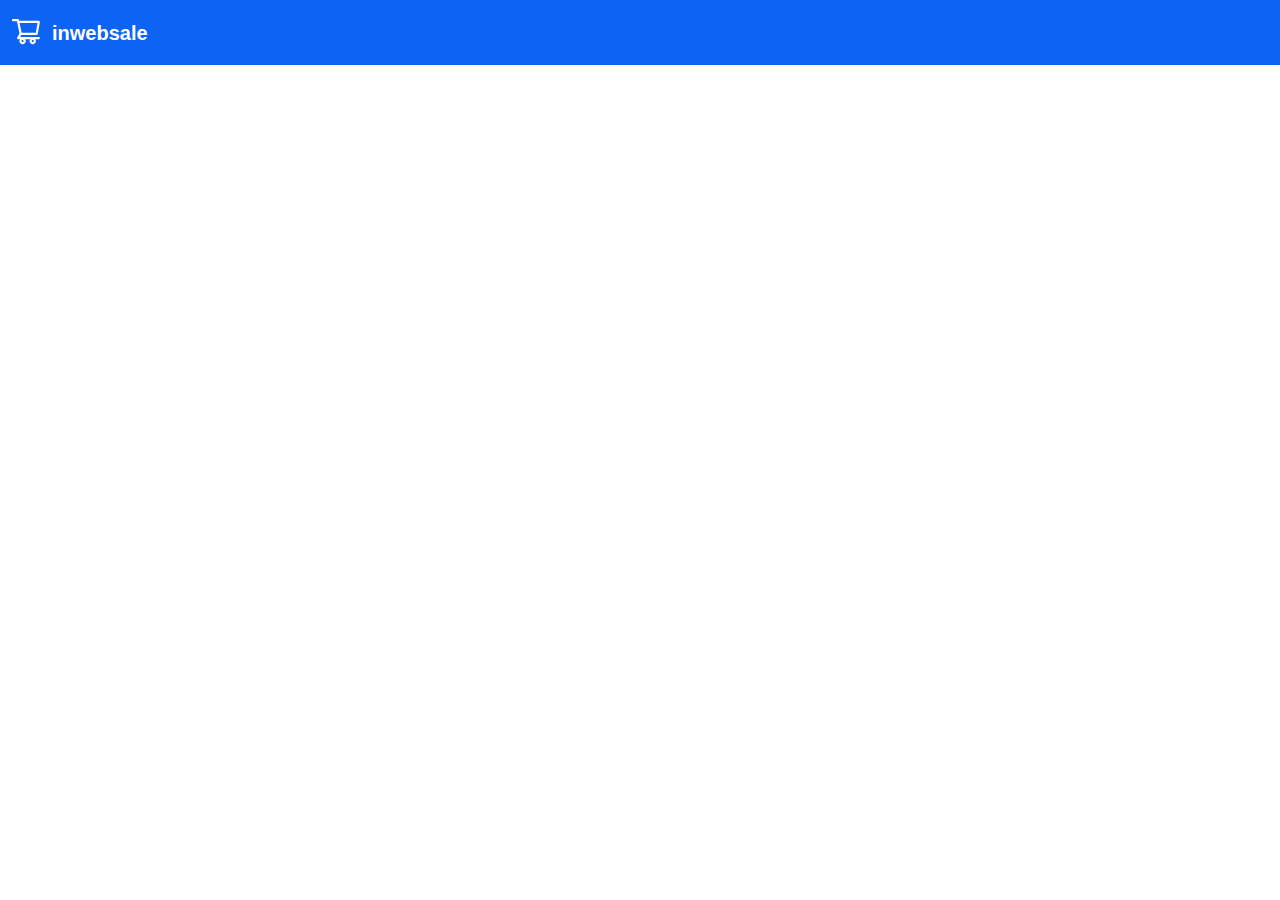
==== index.html @ 30c4ec7e "First commit(CSS styles and start o' markuping)" ====
<!DOCTYPE html>
<html lang="en">
<head>
    <meta charset="UTF-8">
    <meta http-equiv="X-UA-Compatible" content="IE=edge">
    <meta name="viewport" content="width=device-width, initial-scale=1.0">
    <title>Inwebsale</title>
    <link rel="stylesheet" href="./style/style.css">
</head>
<body>
    <div class="content">
        <header class="main-header">
            <div class="logotype">
                <div class="cart-icon"><svg stroke="currentColor" fill="currentColor" stroke-width="0" viewBox="0 0 1024 1024" height="2em" width="2em" xmlns="http://www.w3.org/2000/svg"><path d="M922.9 701.9H327.4l29.9-60.9 496.8-.9c16.8 0 31.2-12 34.2-28.6l68.8-385.1c1.8-10.1-.9-20.5-7.5-28.4a34.99 34.99 0 0 0-26.6-12.5l-632-2.1-5.4-25.4c-3.4-16.2-18-28-34.6-28H96.5a35.3 35.3 0 1 0 0 70.6h125.9L246 312.8l58.1 281.3-74.8 122.1a34.96 34.96 0 0 0-3 36.8c6 11.9 18.1 19.4 31.5 19.4h62.8a102.43 102.43 0 0 0-20.6 61.7c0 56.6 46 102.6 102.6 102.6s102.6-46 102.6-102.6c0-22.3-7.4-44-20.6-61.7h161.1a102.43 102.43 0 0 0-20.6 61.7c0 56.6 46 102.6 102.6 102.6s102.6-46 102.6-102.6c0-22.3-7.4-44-20.6-61.7H923c19.4 0 35.3-15.8 35.3-35.3a35.42 35.42 0 0 0-35.4-35.2zM305.7 253l575.8 1.9-56.4 315.8-452.3.8L305.7 253zm96.9 612.7c-17.4 0-31.6-14.2-31.6-31.6 0-17.4 14.2-31.6 31.6-31.6s31.6 14.2 31.6 31.6a31.6 31.6 0 0 1-31.6 31.6zm325.1 0c-17.4 0-31.6-14.2-31.6-31.6 0-17.4 14.2-31.6 31.6-31.6s31.6 14.2 31.6 31.6a31.6 31.6 0 0 1-31.6 31.6z"></path></svg></div>
                <div class="logotype-text">inwebsale</div>
            </div>
            <ul class="navigation"></ul>
            <div class="menu"></div>
        </header>
    </div>
</body>
</html>
---- style/style.css ----
/* RESET */
html, body, div, span, applet, object, iframe,
h1, h2, h3, h4, h5, h6, p, blockquote, pre,
a, abbr, acronym, address, big, cite, code,
del, dfn, em, img, ins, kbd, q, s, samp,
small, strike, strong, sub, sup, tt, var,
b, u, i, center,
dl, dt, dd, ol, ul, li,
fieldset, form, label, legend,
table, caption, tbody, tfoot, thead, tr, th, td,
article, aside, canvas, details, embed, 
figure, figcaption, footer, header, hgroup, 
menu, nav, output, ruby, section, summary,
time, mark, audio, video {
	margin: 0;
	padding: 0;
	border: 0;
	font-size: 100%;
	font: inherit;
	vertical-align: baseline;
}
/* HTML5 display-role reset for older browsers */
article, aside, details, figcaption, figure, 
footer, header, hgroup, menu, nav, section {
	display: block;
}
body {
	line-height: 1;
}
ol, ul {
	list-style: none;
}
blockquote, q {
	quotes: none;
}
blockquote:before, blockquote:after,
q:before, q:after {
	content: '';
	content: none;
}
table {
	border-collapse: collapse;
	border-spacing: 0;
}

/* RESET */

/* VARIABLES */

:root{
    
    font-family:'Trebuchet MS', 'Lucida Sans Unicode', 'Lucida Grande', 'Lucida Sans', Arial, sans-serif;

    /* COLORS */

    --blue-col: #0D63F3;
    --white-col: #FFFFFF;
    --green-col: #5DB075;
    --gray-col: #BDBDBD;

    /* COLORS */

    /* FONT */
    
    --header-dim: 25px;
    --main-dim: 16px;
    --logo-dim: 20px;

    --boldest-weight: 700;
    --bold-weight: 600;
    --main-weight: 500;

    /* FONT */

    /* BORDERS */



    /* BORDERS */

}

/* VARIABLES */

/* MAIN STYLES */

.content{
    width: 100%;
}

.main-header{
    background: var(--blue-col);

    box-sizing: border-box;

    display: flex;
    justify-content: space-between;
    align-items: center;

    width: 100%;

    padding: 15px 10px;
}

.logotype{

    display: flex;
    align-items: center;
    gap: 10px;

    color: var(--white-col);
}

.logotype .logotype-text{
    font-size: var(--logo-dim);
    font-weight: bold;
}

/* MAIN STYLES */
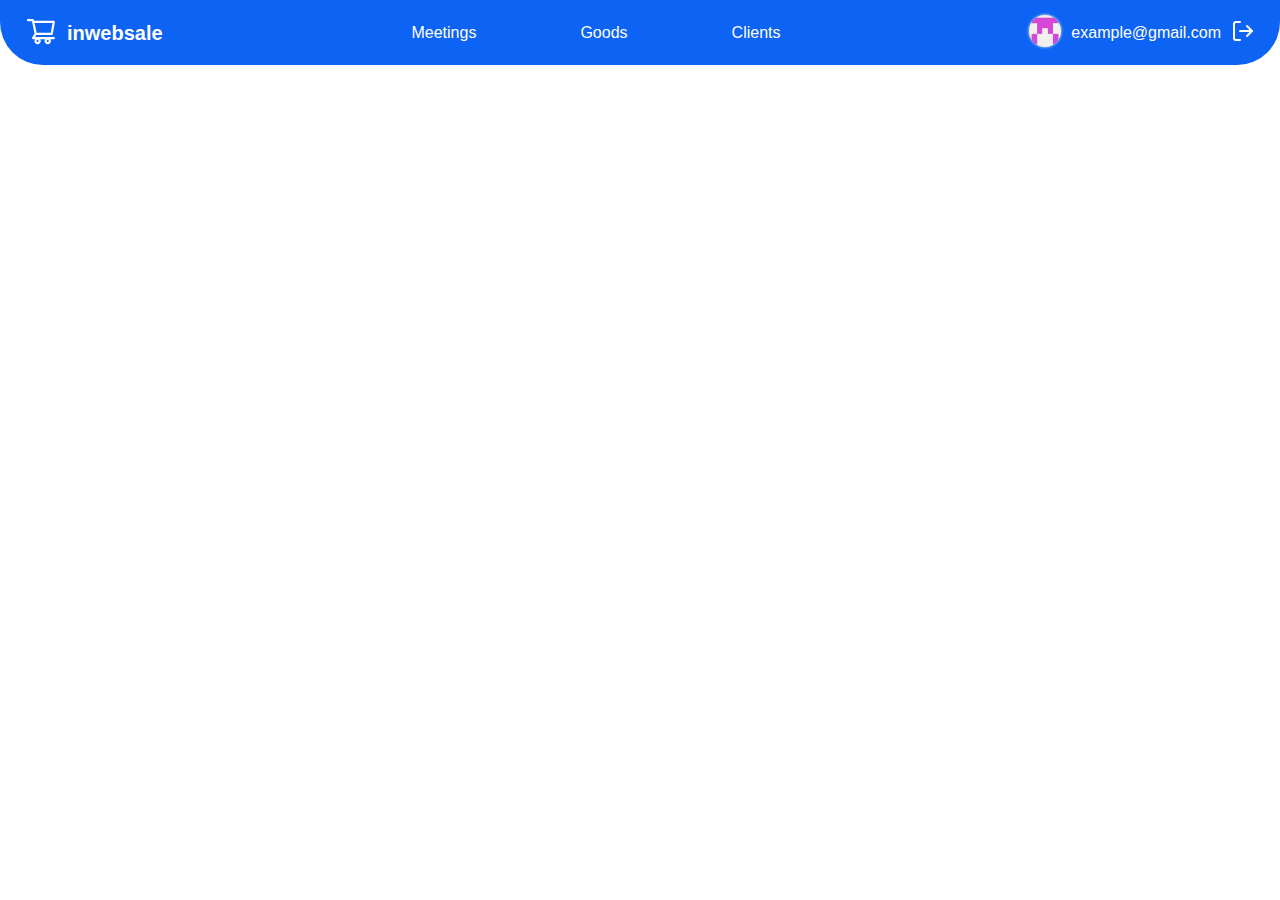
==== commit 3a028e9b: "Finished header part" ====
--- a/index.html
+++ b/index.html
@@ -14,8 +14,16 @@
                 <div class="cart-icon"><svg stroke="currentColor" fill="currentColor" stroke-width="0" viewBox="0 0 1024 1024" height="2em" width="2em" xmlns="http://www.w3.org/2000/svg"><path d="M922.9 701.9H327.4l29.9-60.9 496.8-.9c16.8 0 31.2-12 34.2-28.6l68.8-385.1c1.8-10.1-.9-20.5-7.5-28.4a34.99 34.99 0 0 0-26.6-12.5l-632-2.1-5.4-25.4c-3.4-16.2-18-28-34.6-28H96.5a35.3 35.3 0 1 0 0 70.6h125.9L246 312.8l58.1 281.3-74.8 122.1a34.96 34.96 0 0 0-3 36.8c6 11.9 18.1 19.4 31.5 19.4h62.8a102.43 102.43 0 0 0-20.6 61.7c0 56.6 46 102.6 102.6 102.6s102.6-46 102.6-102.6c0-22.3-7.4-44-20.6-61.7h161.1a102.43 102.43 0 0 0-20.6 61.7c0 56.6 46 102.6 102.6 102.6s102.6-46 102.6-102.6c0-22.3-7.4-44-20.6-61.7H923c19.4 0 35.3-15.8 35.3-35.3a35.42 35.42 0 0 0-35.4-35.2zM305.7 253l575.8 1.9-56.4 315.8-452.3.8L305.7 253zm96.9 612.7c-17.4 0-31.6-14.2-31.6-31.6 0-17.4 14.2-31.6 31.6-31.6s31.6 14.2 31.6 31.6a31.6 31.6 0 0 1-31.6 31.6zm325.1 0c-17.4 0-31.6-14.2-31.6-31.6 0-17.4 14.2-31.6 31.6-31.6s31.6 14.2 31.6 31.6a31.6 31.6 0 0 1-31.6 31.6z"></path></svg></div>
                 <div class="logotype-text">inwebsale</div>
             </div>
-            <ul class="navigation"></ul>
-            <div class="menu"></div>
+            <ul class="navigation">
+                <li class="meetings">Meetings</li>
+                <li class="goods">Goods</li>
+                <li class="clients">Clients</li>
+            </ul>
+            <div class="menu">
+                <div class="avatar"><img src="avatar-example.png" alt=""/></div>
+                <div class="email">example@gmail.com</div>
+                <div class="logout"><svg stroke="currentColor" fill="none" stroke-width="2" viewBox="0 0 24 24" stroke-linecap="round" stroke-linejoin="round" height="1.5em" width="1.5em" xmlns="http://www.w3.org/2000/svg"><path d="M9 21H5a2 2 0 0 1-2-2V5a2 2 0 0 1 2-2h4"></path><polyline points="16 17 21 12 16 7"></polyline><line x1="21" y1="12" x2="9" y2="12"></line></svg></div>
+            </div>
         </header>
     </div>
 </body>
--- a/style/style.css
+++ b/style/style.css
@@ -48,7 +48,7 @@
 /* VARIABLES */
 
 :root{
-    
+
     font-family:'Trebuchet MS', 'Lucida Sans Unicode', 'Lucida Grande', 'Lucida Sans', Arial, sans-serif;
 
     /* COLORS */
@@ -74,7 +74,7 @@
 
     /* BORDERS */
 
-
+    --header-radius: 43px;
 
     /* BORDERS */
 
@@ -89,6 +89,7 @@
 }
 
 .main-header{
+    color: var(--white-col);
     background: var(--blue-col);
 
     box-sizing: border-box;
@@ -99,16 +100,16 @@
 
     width: 100%;
 
-    padding: 15px 10px;
+    border-radius: 0px 0px var(--header-radius) var(--header-radius);
+
+    padding: 15px 25px;
 }
 
 .logotype{
-
     display: flex;
     align-items: center;
     gap: 10px;
-
-    color: var(--white-col);
+    /* margin-left: 25px; */
 }
 
 .logotype .logotype-text{
@@ -116,4 +117,34 @@
     font-weight: bold;
 }
 
+.navigation{
+    display: flex;
+    justify-content: space-between;
+
+    width: 30%;
+}
+
+.menu{
+    display: flex;
+    align-items: center;
+    gap: 10px;
+}
+
+.menu img{
+    width: 2em;
+    /* width: 100%; */
+
+    border: var(--white-col);
+    border-radius: 100%;
+
+    background: #5DB075;
+
+    box-shadow: 0px 0px 3px 0px var(--white-col);
+}
+
+.menu .email{
+    font-size: var(--main-dim);
+    font-weight: var(--main-weight);
+}
+
 /* MAIN STYLES */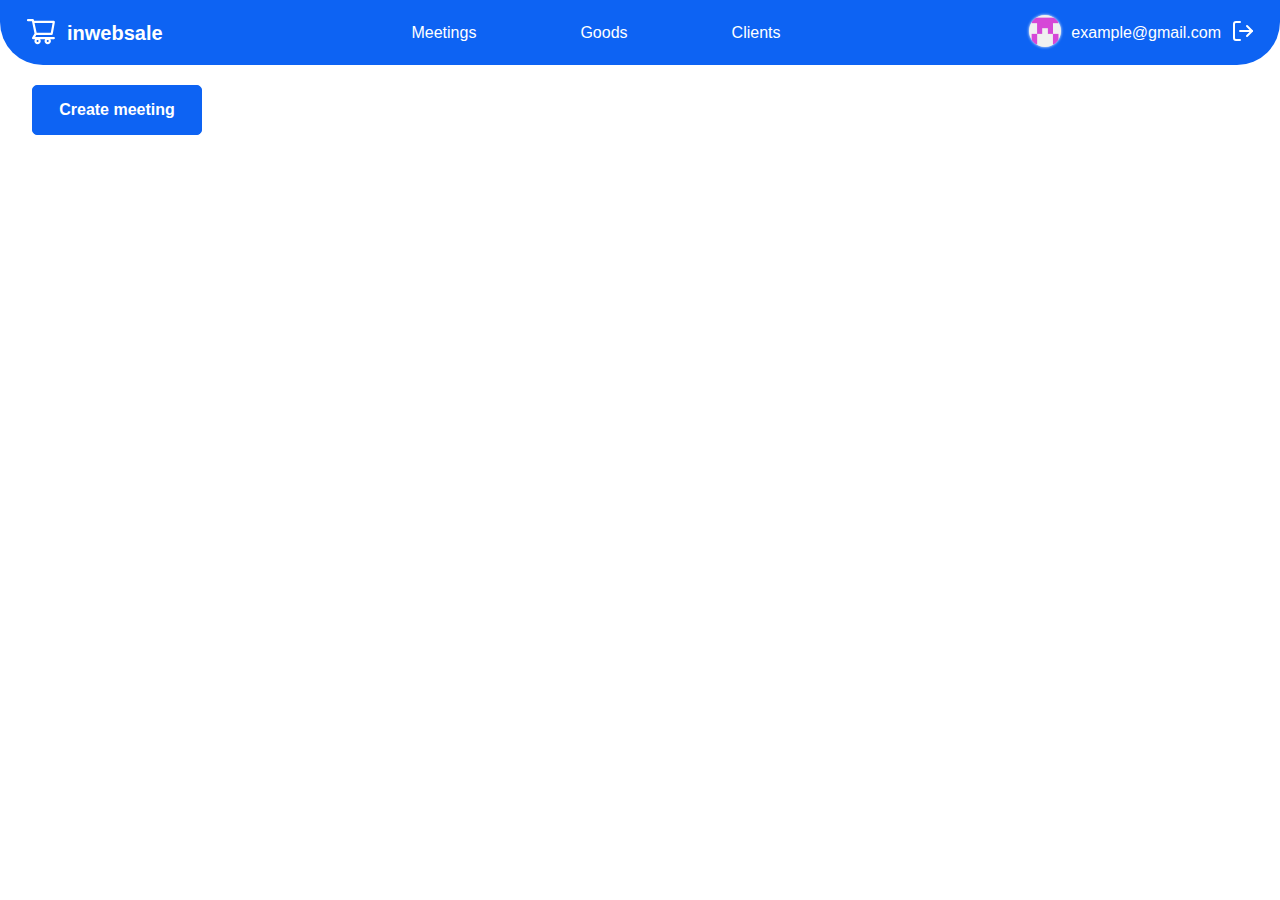
==== commit c7884142: "Added button 'Create meeting'" ====
--- a/index.html
+++ b/index.html
@@ -25,6 +25,9 @@
                 <div class="logout"><svg stroke="currentColor" fill="none" stroke-width="2" viewBox="0 0 24 24" stroke-linecap="round" stroke-linejoin="round" height="1.5em" width="1.5em" xmlns="http://www.w3.org/2000/svg"><path d="M9 21H5a2 2 0 0 1-2-2V5a2 2 0 0 1 2-2h4"></path><polyline points="16 17 21 12 16 7"></polyline><line x1="21" y1="12" x2="9" y2="12"></line></svg></div>
             </div>
         </header>
+        <div class="wrapper">
+            <button class="create-meeting">Create meeting</button>
+        </div>
     </div>
 </body>
 </html>--- a/style/style.css
+++ b/style/style.css
@@ -43,6 +43,17 @@
 	border-spacing: 0;
 }
 
+button{
+    background: none;
+
+    box-sizing: border-box;
+
+    font-size: var(--main-dim);
+    font-weight: var(--bold-weight);
+
+    transition: cubic-bezier(0.215, 0.610, 0.355, 1) 0.3s;
+}
+
 /* RESET */
 
 /* VARIABLES */
@@ -75,6 +86,7 @@
     /* BORDERS */
 
     --header-radius: 43px;
+    --button-radius: 5px;
 
     /* BORDERS */
 
@@ -147,4 +159,33 @@
     font-weight: var(--main-weight);
 }
 
+.wrapper{
+    display: block;
+
+    width: 95%;
+
+    margin: 0 auto;
+}
+
+.create-meeting{
+    width: 170px;
+
+    padding: 15px 0px;
+
+    margin-top: 20px;
+
+    color: var(--white-col);
+    background: var(--blue-col);
+    border: 1.5px solid var(--blue-col);
+
+    border-radius: var(--button-radius);
+    cursor: pointer;
+}
+
+.create-meeting:hover{
+    background: none;
+    border: 1.5px solid var(--blue-col);
+    color: var(--blue-col);
+}
+
 /* MAIN STYLES */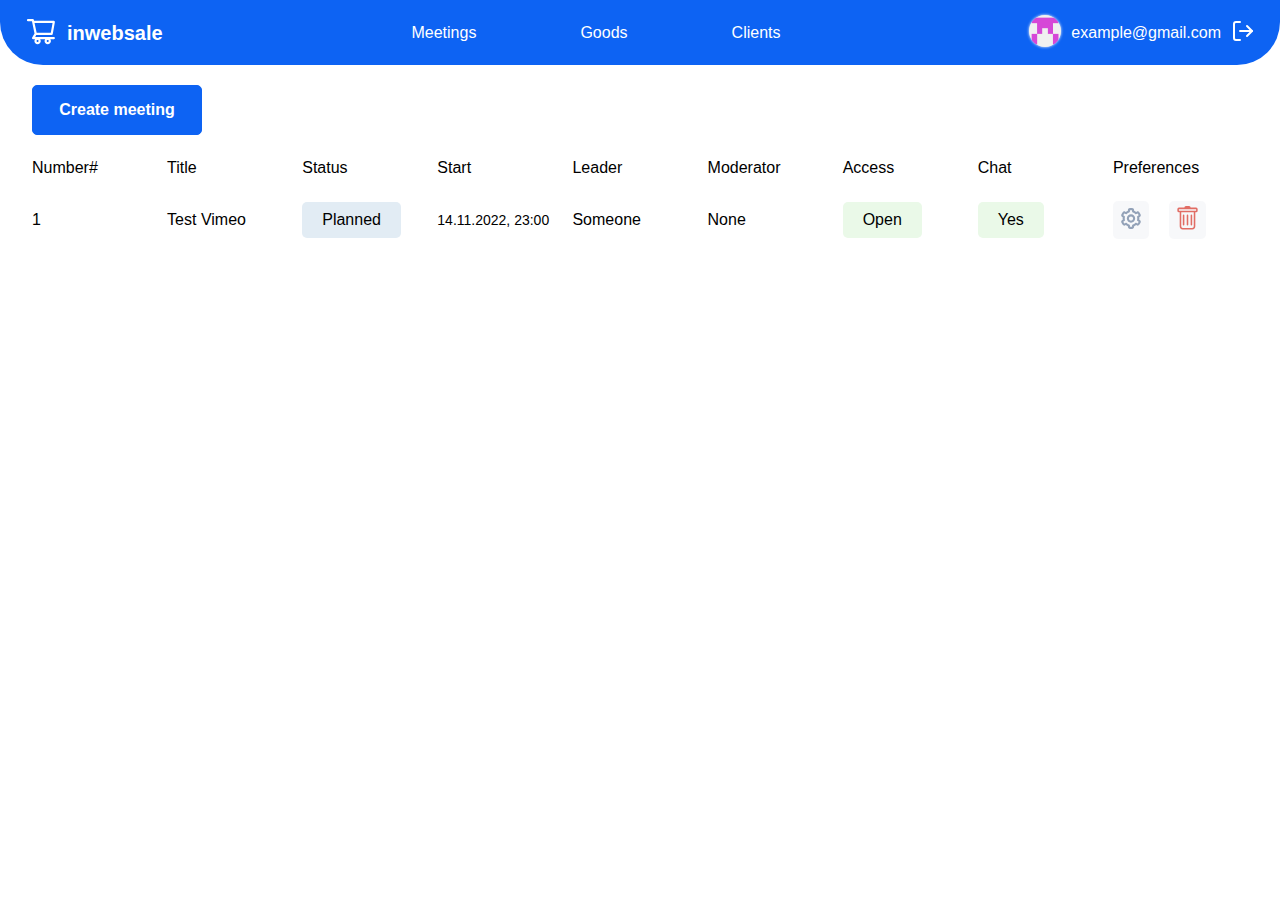
==== commit 0db40a86: "Finally made table" ====
--- a/index.html
+++ b/index.html
@@ -27,6 +27,42 @@
         </header>
         <div class="wrapper">
             <button class="create-meeting">Create meeting</button>
+            <div class="table-meetings">
+                <header class="meetings-flex meetings-header">
+                    <div class="table-elem header-number">Number#</div>
+                    <div class="table-elem header-title"><span>Title</span></div>
+                    <div class="table-elem header-status"><span>Status</span></div>
+                    <div class="table-elem header-start"><span>Start</span></div>
+                    <div class="table-elem header-leader"><span>Leader</span></div>
+                    <div class="table-elem header-moderator"><span>Moderator</span></div>
+                    <div class="table-elem header-access"><span>Access</span></div>
+                    <div class="table-elem header-chat"><span>Chat</span></div>
+                    <div class="table-elem header-preferences"><span>Preferences</span></div>
+                </header>
+                <div class="meetings-flex meetings-contents">
+                    <div class="table-elem contents-number">1</div>
+                    <div class="table-elem contents-title">Test Vimeo</div>
+                    <div class="table-elem contents-status"><div class="area status-area area-grey">Planned</div></div>
+                    <div class="table-elem contents-start">14.11.2022, 23:00</div>
+                    <div class="table-elem contents-leader">Someone</div>
+                    <div class="table-elem contents-moderator">None</div>
+                    <div class="table-elem contents-access"><div class="area access-area area-green" id="">Open</div></div>
+                    <div class="table-elem contents-chat"><div class="area chat-area area-green" id="">Yes</div></div>
+                    <div class="table-elem contents-preferences">
+                        <div class="preferences-button preferences-cog">
+                            <svg stroke="#93A2B8" fill="#93A2B8" stroke-width="0" viewBox="0 0 24 24" height="25px" width="26px" xmlns="http://www.w3.org/2000/svg">
+                                <path d="M12,16c2.206,0,4-1.794,4-4s-1.794-4-4-4s-4,1.794-4,4S9.794,16,12,16z M12,10c1.084,0,2,0.916,2,2s-0.916,2-2,2 s-2-0.916-2-2S10.916,10,12,10z"></path><path d="M2.845,16.136l1,1.73c0.531,0.917,1.809,1.261,2.73,0.73l0.529-0.306C7.686,18.747,8.325,19.122,9,19.402V20 c0,1.103,0.897,2,2,2h2c1.103,0,2-0.897,2-2v-0.598c0.675-0.28,1.314-0.655,1.896-1.111l0.529,0.306 c0.923,0.53,2.198,0.188,2.731-0.731l0.999-1.729c0.552-0.955,0.224-2.181-0.731-2.732l-0.505-0.292C19.973,12.742,20,12.371,20,12 s-0.027-0.743-0.081-1.111l0.505-0.292c0.955-0.552,1.283-1.777,0.731-2.732l-0.999-1.729c-0.531-0.92-1.808-1.265-2.731-0.732 l-0.529,0.306C16.314,5.253,15.675,4.878,15,4.598V4c0-1.103-0.897-2-2-2h-2C9.897,2,9,2.897,9,4v0.598 c-0.675,0.28-1.314,0.655-1.896,1.111L6.575,5.403c-0.924-0.531-2.2-0.187-2.731,0.732L2.845,7.864 c-0.552,0.955-0.224,2.181,0.731,2.732l0.505,0.292C4.027,11.257,4,11.629,4,12s0.027,0.742,0.081,1.111l-0.505,0.292 C2.621,13.955,2.293,15.181,2.845,16.136z M6.171,13.378C6.058,12.925,6,12.461,6,12c0-0.462,0.058-0.926,0.17-1.378 c0.108-0.433-0.083-0.885-0.47-1.108L4.577,8.864l0.998-1.729L6.72,7.797c0.384,0.221,0.867,0.165,1.188-0.142 c0.683-0.647,1.507-1.131,2.384-1.399C10.713,6.128,11,5.739,11,5.3V4h2v1.3c0,0.439,0.287,0.828,0.708,0.956 c0.877,0.269,1.701,0.752,2.384,1.399c0.321,0.307,0.806,0.362,1.188,0.142l1.144-0.661l1,1.729L18.3,9.514 c-0.387,0.224-0.578,0.676-0.47,1.108C17.942,11.074,18,11.538,18,12c0,0.461-0.058,0.925-0.171,1.378 c-0.107,0.433,0.084,0.885,0.471,1.108l1.123,0.649l-0.998,1.729l-1.145-0.661c-0.383-0.221-0.867-0.166-1.188,0.142 c-0.683,0.647-1.507,1.131-2.384,1.399C13.287,17.872,13,18.261,13,18.7l0.002,1.3H11v-1.3c0-0.439-0.287-0.828-0.708-0.956 c-0.877-0.269-1.701-0.752-2.384-1.399c-0.19-0.182-0.438-0.275-0.688-0.275c-0.172,0-0.344,0.044-0.5,0.134l-1.144,0.662l-1-1.729 L5.7,14.486C6.087,14.263,6.278,13.811,6.171,13.378z"></path>
+                            </svg>
+                        </div>
+                        <div class="preferences-button preferences-bin">
+                            <svg stroke="#E16D65" fill="#E16D65" stroke-width="0" viewBox="0 0 16 16" height="25px" width="27px" xmlns="http://www.w3.org/2000/svg">
+                                <path d="M5.5 5.5A.5.5 0 016 6v6a.5.5 0 01-1 0V6a.5.5 0 01.5-.5zm2.5 0a.5.5 0 01.5.5v6a.5.5 0 01-1 0V6a.5.5 0 01.5-.5zm3 .5a.5.5 0 00-1 0v6a.5.5 0 001 0V6z"></path><path fill-rule="evenodd" d="M14.5 3a1 1 0 01-1 1H13v9a2 2 0 01-2 2H5a2 2 0 01-2-2V4h-.5a1 1 0 01-1-1V2a1 1 0 011-1H6a1 1 0 011-1h2a1 1 0 011 1h3.5a1 1 0 011 1v1zM4.118 4L4 4.059V13a1 1 0 001 1h6a1 1 0 001-1V4.059L11.882 4H4.118zM2.5 3V2h11v1h-11z" clip-rule="evenodd"></path>
+                            </svg>
+                        </div>
+                    </div>
+
+                </div>
+            </div>
         </div>
     </div>
 </body>
--- a/style/style.css
+++ b/style/style.css
@@ -67,7 +67,11 @@
     --blue-col: #0D63F3;
     --white-col: #FFFFFF;
     --green-col: #5DB075;
-    --gray-col: #BDBDBD;
+    --grey-col: #BDBDBD;
+    --status-grey-col: #E2ECF4;
+    --status-green-col: #EAF9E8;
+    --status-red-col: #F5E3DC;
+
 
     /* COLORS */
 
@@ -188,4 +192,64 @@
     color: var(--blue-col);
 }
 
+.table-meetings{
+    margin-top: 25px;
+
+    display: flex;
+    flex-direction: column;
+    gap: 25px;
+}
+
+.meetings-flex{
+    display: flex;
+    align-items: center;
+
+}
+
+.table-elem{
+    width: calc(100%/8);
+}
+
+.area{
+    box-sizing: border-box;
+
+    border-radius: var(--button-radius);
+
+    width: fit-content;
+    padding: 10px 20px;
+}
+
+.area-grey{
+    background: var(--status-grey-col);
+}
+
+.area-red{
+    background: var(--status-red-col);
+}
+
+.area-green{
+    background: var(--status-green-col);
+}
+.contents-start{
+    font-size: 14px;
+}
+
+.preferences-button{
+    box-sizing: border-box;
+
+    border-radius: var(--button-radius);
+
+    background: #93A2B812;
+
+    padding: 5px;
+    width: fit-content;
+}
+
+.contents-preferences{
+    display: flex;
+    align-items: center;
+
+    gap: 20px;
+}
+
 /* MAIN STYLES */